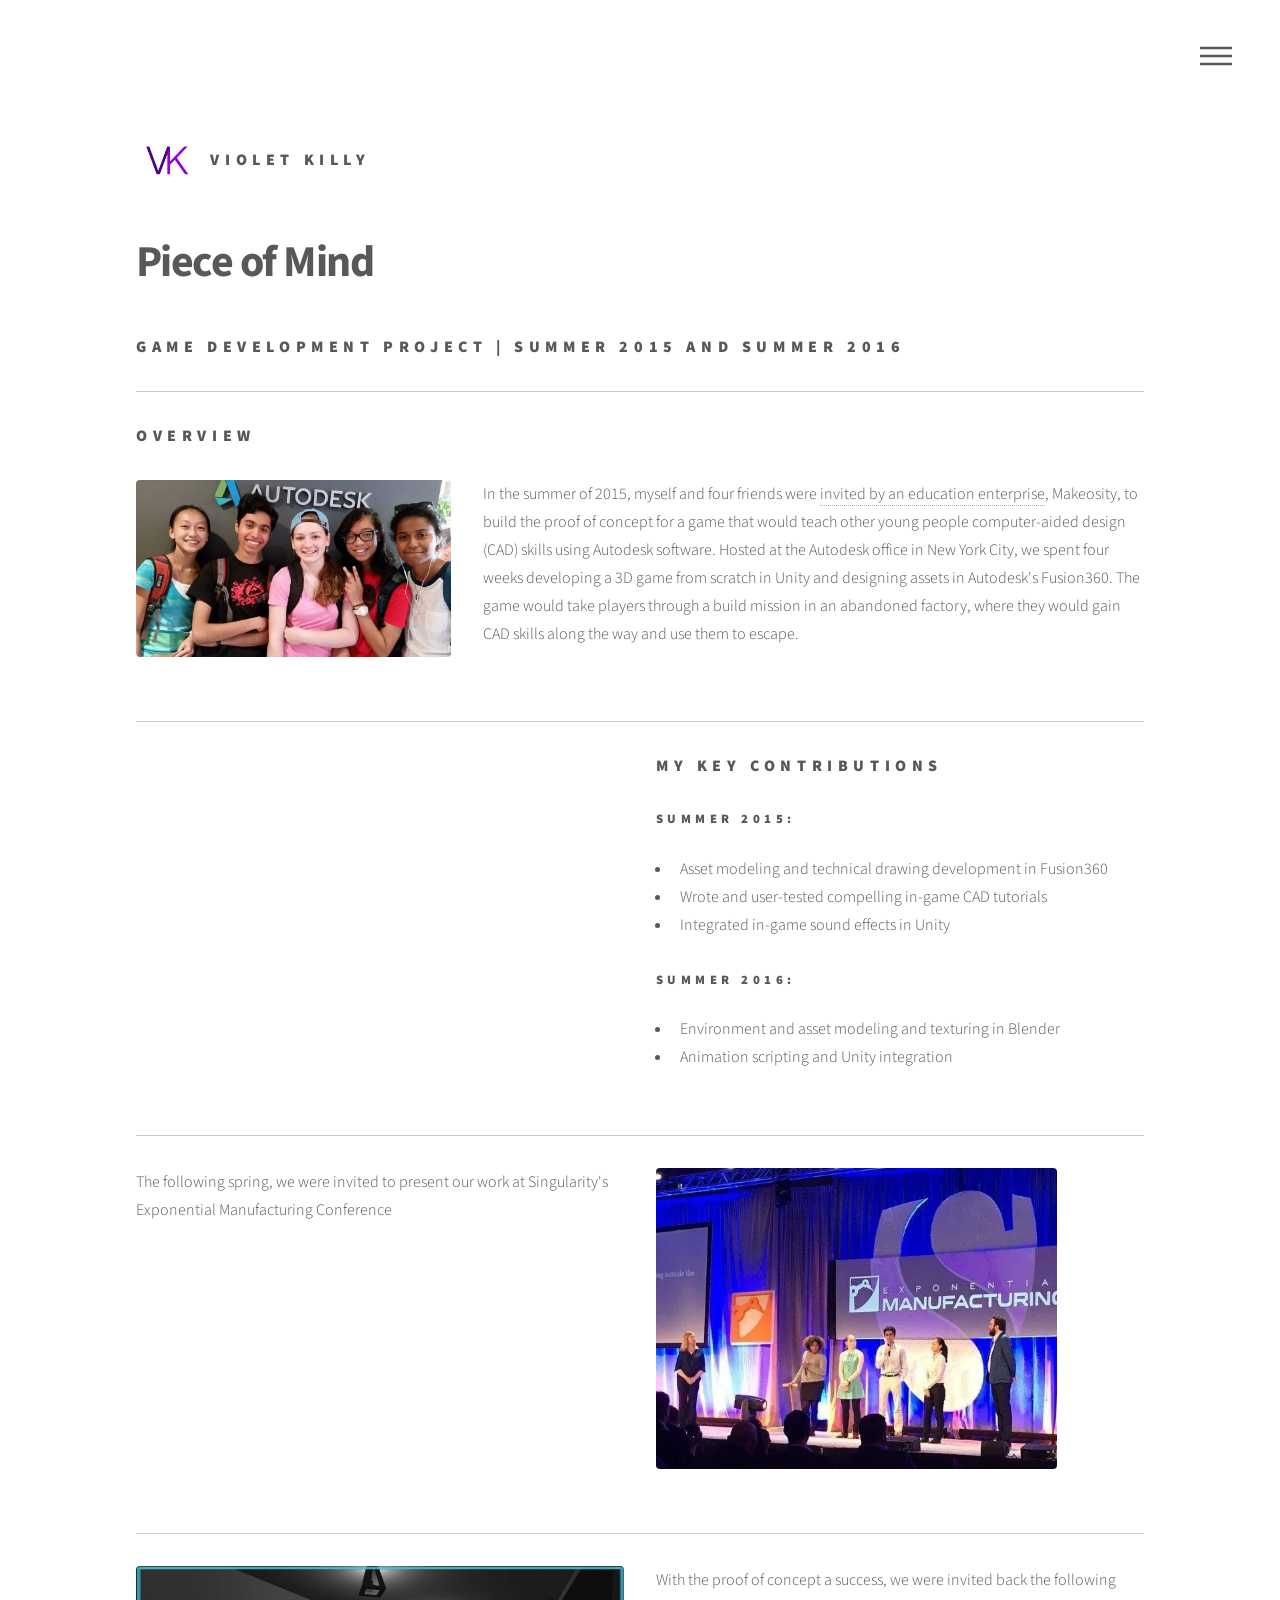
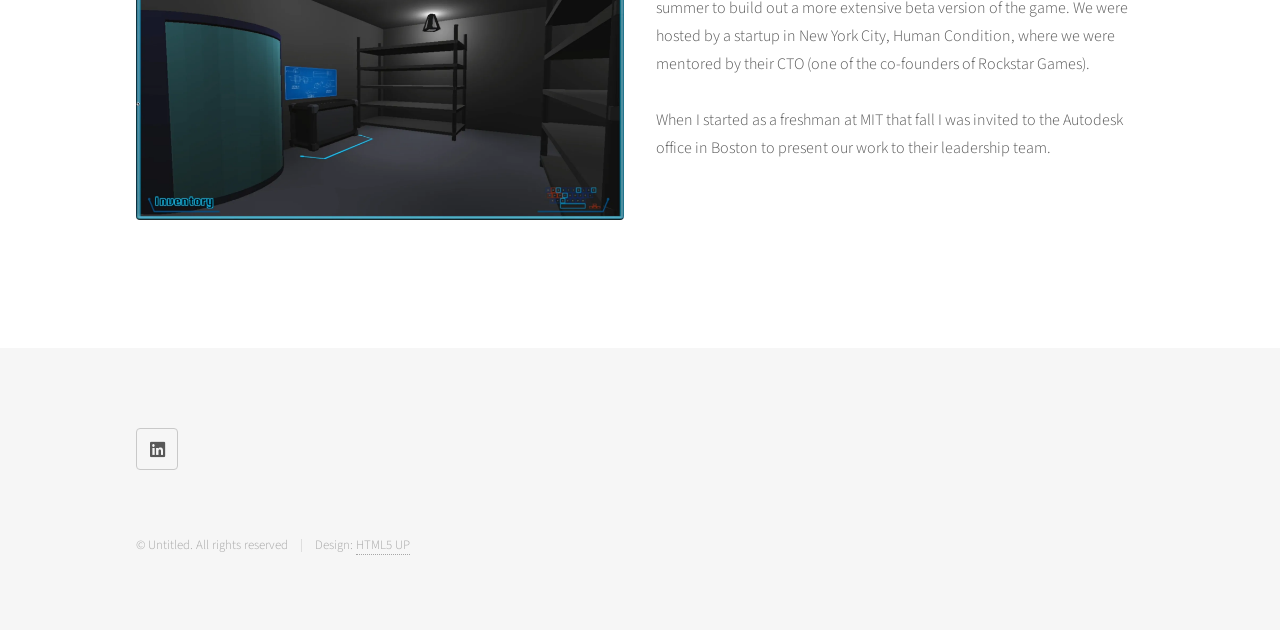
==== pom.html @ 0f224a21 "Added cube puzzles and game design" ====
<!DOCTYPE HTML>
<!--
	Phantom by HTML5 UP
	html5up.net | @ajlkn
	Free for personal and commercial use under the CCA 3.0 license (html5up.net/license)
-->
<html>
	<head>
		<title>Generic - Phantom by HTML5 UP</title>
		<meta charset="utf-8" />
		<meta name="viewport" content="width=device-width, initial-scale=1, user-scalable=no" />
		<link rel="stylesheet" href="assets/css/main.css" />
		<noscript><link rel="stylesheet" href="assets/css/noscript.css" /></noscript>
	</head>
	<body class="is-preload">
		<!-- Wrapper -->
			<div id="wrapper">

				<!-- Header -->
					<header id="header">
						<div class="inner">

							<!-- Logo -->
								<a href="index.html" class="logo">
									<span class="symbol"><img src="images/logo.webp" alt="" /></span><span class="title">Violet Killy</span>
								</a>
							<!-- Nav -->
								<nav>
									<ul>
										<li><a href="#menu">Menu</a></li>
									</ul>
								</nav>

						</div>
					</header>

				<!-- Menu -->
					<nav id="menu">
						<h2>Menu</h2>
						<ul>
							<li><a href="index.html">Home</a></li>
							<li><a href="projects.html">Portfolio</a></li>
						</ul>
					</nav>

				<!-- Main -->
					<div id="main">
						<div class="inner">
							<h1>Piece of Mind</h1>
							<h3> Game Development Project | Summer 2015 and Summer 2016</h3>
							<hr />						
							<section>
								<h3>Overview</h3>
								<div class="row">
									<div class="col-4">
										<span class="image fit">
											<img src="images/POM/team.webp" alt="">
										</span>
									</div>
									<div class="col-8">
										<p>In the summer of 2015, myself and four friends were <a href="https://www.makeosity.com/gaming-to-learn-cad/">invited by an education enterprise</a>, Makeosity, to build the proof of concept for a game that would teach other young people computer-aided design (CAD) skills using Autodesk software. Hosted at the Autodesk office in New York City, we spent four weeks developing a 3D game from scratch in Unity and designing assets in Autodesk's Fusion360. The game would take players through a build mission in an abandoned factory, where they would gain CAD skills along the way and use them to escape.</p>
									</div>
									
								</div>
								
								<hr />	
								<div class="row">
									<div class="col-6">
										<div style="padding:56.25% 0 0 0;position:relative;"><iframe src="https://player.vimeo.com/video/1214501437?badge=0&amp;autopause=0&amp;player_id=0&amp;app_id=58479;title=0&amp;byline=0&amp;portrait=0" frameborder="0" allow="autoplay; fullscreen; picture-in-picture; clipboard-write; encrypted-media; web-share" referrerpolicy="strict-origin-when-cross-origin" style="position:absolute;top:0;left:0;width:100%;height:100%;" title="2.008 Yoyo Design Video"></iframe></div><script src="https://player.vimeo.com/api/player.js"></script>
									</div>							
									<div class="col-6">
										<h3>My Key Contributions</h3>
											<h4>Summer 2015:</h4>
											<ul>
												<li>Asset modeling and technical drawing development in Fusion360</li>
												<li>Wrote and user-tested compelling in-game CAD tutorials</li>
												<li>Integrated in-game sound effects in Unity</li>
											</ul>
											<h4>Summer 2016:</h4>
											<ul>
												<li>Environment and asset modeling and texturing in Blender</li>
												<li>Animation scripting and Unity integration</li>
											</ul>
									</div>
								</div>
								<hr/>	
								<div class="row">
									<div class="col-6">
										<p>The following spring, we were invited to present our work at Singularity's Exponential Manufacturing Conference</p>
									</div>
									<div class="col-5">
										<span class="image fit">
											<img src="images/POM/ext.webp" alt="">
										</span>
									</div>
								</div>
								<hr/>	
								<div class="row">
									<div class="col-6">
										<span class="image fit">
											<img src="images/POM/game screenshot.webp" alt="">
										</span>
									</div><div class="col-6">
										<p>With the proof of concept a success, we were invited back the following summer to build out a more extensive beta version of the game. We were hosted by a startup in New York City, Human Condition, where we were mentored by their CTO (one of the co-founders of Rockstar Games). <br><br> When I started as a freshman at MIT that fall I was invited to the Autodesk office in Boston to present our work to their leadership team.</p>
									</div>
									
								</div>
								
								
							</section>
						</div>
					</div>

				<!-- Footer -->
					<footer id="footer">
						<div class="inner">
							<section>
								<ul class="icons">
									<li><a href="https://www.linkedin.com/in/violetkilly/" class="icon brands style2 fa-linkedin"><span class="label">LinkedIn</span></a></li>
								</ul>
							</section>
							<ul class="copyright">
								<li>&copy; Untitled. All rights reserved</li><li>Design: <a href="http://html5up.net">HTML5 UP</a></li>
							</ul>
						</div>
					</footer>

			</div>

		<!-- Scripts -->
			<script src="assets/js/jquery.min.js"></script>
			<script src="assets/js/browser.min.js"></script>
			<script src="assets/js/breakpoints.min.js"></script>
			<script src="assets/js/util.js"></script>
			<script src="assets/js/main.js"></script>

	</body>
</html>
---- assets/css/main.css ----
@import url(fontawesome-all.min.css);
@import url("https://fonts.googleapis.com/css?family=Source+Sans+Pro:300,700,900");

/*
	Phantom by HTML5 UP
	html5up.net | @ajlkn
	Free for personal and commercial use under the CCA 3.0 license (html5up.net/license)
*/

html, body, div, span, applet, object,
iframe, h1, h2, h3, h4, h5, h6, p, blockquote,
pre, a, abbr, acronym, address, big, cite,
code, del, dfn, em, img, ins, kbd, q, s, samp,
small, strike, strong, sub, sup, tt, var, b,
u, i, center, dl, dt, dd, ol, ul, li, fieldset,
form, label, legend, table, caption, tbody,
tfoot, thead, tr, th, td, article, aside,
canvas, details, embed, figure, figcaption,
footer, header, hgroup, menu, nav, output, ruby,
section, summary, time, mark, audio, video {
	margin: 0;
	padding: 0;
	border: 0;
	font-size: 100%;
	font: inherit;
	vertical-align: baseline;}

article, aside, details, figcaption, figure,
footer, header, hgroup, menu, nav, section {
	display: block;}

body {
	line-height: 1;
}

ol, ul {
	list-style: none;
}

blockquote, q {
	quotes: none;
}

	blockquote:before, blockquote:after, q:before, q:after {
		content: '';
		content: none;
	}

table {
	border-collapse: collapse;
	border-spacing: 0;
}

body {
	-webkit-text-size-adjust: none;
}

mark {
	background-color: transparent;
	color: inherit;
}

input::-moz-focus-inner {
	border: 0;
	padding: 0;
}

input, select, textarea {
	-moz-appearance: none;
	-webkit-appearance: none;
	-ms-appearance: none;
	appearance: none;
}

/* Basic */

	@-ms-viewport {
		width: device-width;
	}

	body {
		-ms-overflow-style: scrollbar;
	}

	@media screen and (max-width: 480px) {

		html, body {
			min-width: 320px;
		}

	}

	html {
		box-sizing: border-box;
	}

	*, *:before, *:after {
		box-sizing: inherit;
	}

	body {
		background: #ffffff;
	}

		body.is-preload *, body.is-preload *:before, body.is-preload *:after {
			-moz-animation: none !important;
			-webkit-animation: none !important;
			-ms-animation: none !important;
			animation: none !important;
			-moz-transition: none !important;
			-webkit-transition: none !important;
			-ms-transition: none !important;
			transition: none !important;
		}

/* Type */

	body, input, select, textarea {
		color: #585858;
		font-family: "Source Sans Pro", Helvetica, sans-serif;
		font-size: 16pt;
		font-weight: 300;
		line-height: 1.75;
	}

		@media screen and (max-width: 1680px) {

			body, input, select, textarea {
				font-size: 14pt;
			}

		}

		@media screen and (max-width: 1280px) {

			body, input, select, textarea {
				font-size: 12pt;
			}

		}

	a {
		-moz-transition: border-bottom-color 0.2s ease, color 0.2s ease;
		-webkit-transition: border-bottom-color 0.2s ease, color 0.2s ease;
		-ms-transition: border-bottom-color 0.2s ease, color 0.2s ease;
		transition: border-bottom-color 0.2s ease, color 0.2s ease;
		text-decoration: none;
		color: #585858;
		border-bottom: dotted 1px rgba(88, 88, 88, 0.5);
	}

		a:hover {
			border-bottom-color: transparent;
			color: #f2849e !important;
		}

	strong, b {
		font-weight: 900;
	}

	em, i {
		font-style: italic;
	}

	p {
		margin: 0 0 2em 0;
	}

	h1 {
		font-size: 2.75em;
		font-weight: 700;
		line-height: 1.3;
		margin: 0 0 1em 0;
		letter-spacing: -0.035em;
	}

		h1 a {
			color: inherit;
		}

		@media screen and (max-width: 736px) {

			h1 {
				font-size: 2em;
				margin: 0 0 1em 0;
			}

		}

		@media screen and (max-width: 360px) {

			h1 {
				font-size: 1.75em;
			}

		}

	h2, h3, h4, h5, h6 {
		font-weight: 900;
		line-height: 1.5;
		margin: 0 0 2em 0;
		text-transform: uppercase;
		letter-spacing: 0.35em;
	}

		h2 a, h3 a, h4 a, h5 a, h6 a {
			color: inherit;
		}

	h2 {
		font-size: 1.1em;
	}

	h3 {
		font-size: 1em;
	}

	h4 {
		font-size: 0.8em;
	}

	h5 {
		font-size: 0.8em;
	}

	h6 {
		font-size: 0.8em;
	}

	@media screen and (max-width: 980px) {

		h1 br, h2 br, h3 br, h4 br, h5 br, h6 br {
			display: none;
		}

	}

	@media screen and (max-width: 736px) {

		h2 {
			font-size: 1em;
		}

		h3 {
			font-size: 0.8em;
		}

	}

	sub {
		font-size: 0.8em;
		position: relative;
		top: 0.5em;
	}

	sup {
		font-size: 0.8em;
		position: relative;
		top: -0.5em;
	}

	blockquote {
		border-left: solid 4px #c9c9c9;
		font-style: italic;
		margin: 0 0 2em 0;
		padding: 0.5em 0 0.5em 2em;
	}

	code {
		background: rgba(144, 144, 144, 0.075);
		border-radius: 4px;
		border: solid 1px #c9c9c9;
		font-family: "Courier New", monospace;
		font-size: 0.9em;
		margin: 0 0.25em;
		padding: 0.25em 0.65em;
	}

	pre {
		-webkit-overflow-scrolling: touch;
		font-family: "Courier New", monospace;
		font-size: 0.9em;
		margin: 0 0 2em 0;
	}

		pre code {
			display: block;
			line-height: 1.75;
			padding: 1em 1.5em;
			overflow-x: auto;
		}

	hr {
		border: 0;
		border-bottom: solid 1px #c9c9c9;
		margin: 2em 0;
	}

		hr.major {
			margin: 3em 0;
		}

	.align-left {
		text-align: left;
	}

	.align-center {
		text-align: center;
	}

	.align-right {
		text-align: right;
	}

/* Row */

	.row {
		display: flex;
		flex-wrap: wrap;
		box-sizing: border-box;
		align-items: stretch;
	}

		.row > * {
			box-sizing: border-box;
		}

		.row.gtr-uniform > * > :last-child {
			margin-bottom: 0;
		}

		.row.aln-left {
			justify-content: flex-start;
		}

		.row.aln-center {
			justify-content: center;
		}

		.row.aln-right {
			justify-content: flex-end;
		}

		.row.aln-top {
			align-items: flex-start;
		}

		.row.aln-middle {
			align-items: center;
		}

		.row.aln-bottom {
			align-items: flex-end;
		}

		.row > .imp {
			order: -1;
		}

		.row > .col-1 {
			width: 8.33333%;
		}

		.row > .off-1 {
			margin-left: 8.33333%;
		}

		.row > .col-2 {
			width: 16.66667%;
		}

		.row > .off-2 {
			margin-left: 16.66667%;
		}

		.row > .col-3 {
			width: 25%;
		}

		.row > .off-3 {
			margin-left: 25%;
		}

		.row > .col-4 {
			width: 33.33333%;
		}

		.row > .off-4 {
			margin-left: 33.33333%;
		}

		.row > .col-5 {
			width: 41.66667%;
		}

		.row > .off-5 {
			margin-left: 41.66667%;
		}

		.row > .col-6 {
			width: 50%;
		}

		.row > .off-6 {
			margin-left: 50%;
		}

		.row > .col-7 {
			width: 58.33333%;
		}

		.row > .off-7 {
			margin-left: 58.33333%;
		}

		.row > .col-8 {
			width: 66.66667%;
		}

		.row > .off-8 {
			margin-left: 66.66667%;
		}

		.row > .col-9 {
			width: 75%;
		}

		.row > .off-9 {
			margin-left: 75%;
		}

		.row > .col-10 {
			width: 83.33333%;
		}

		.row > .off-10 {
			margin-left: 83.33333%;
		}

		.row > .col-11 {
			width: 91.66667%;
		}

		.row > .off-11 {
			margin-left: 91.66667%;
		}

		.row > .col-12 {
			width: 100%;
		}

		.row > .off-12 {
			margin-left: 100%;
		}

		.row.gtr-0 {
			margin-top: 0;
			margin-left: 0em;
		}

			.row.gtr-0 > * {
				padding: 0 0 0 0em;
			}

			.row.gtr-0.gtr-uniform {
				margin-top: 0em;
			}

				.row.gtr-0.gtr-uniform > * {
					padding-top: 0em;
				}

		.row.gtr-25 {
			margin-top: 0;
			margin-left: -0.5em;
		}

			.row.gtr-25 > * {
				padding: 0 0 0 0.5em;
			}

			.row.gtr-25.gtr-uniform {
				margin-top: -0.5em;
			}

				.row.gtr-25.gtr-uniform > * {
					padding-top: 0.5em;
				}

		.row.gtr-50 {
			margin-top: 0;
			margin-left: -1em;
		}

			.row.gtr-50 > * {
				padding: 0 0 0 1em;
			}

			.row.gtr-50.gtr-uniform {
				margin-top: -1em;
			}

				.row.gtr-50.gtr-uniform > * {
					padding-top: 1em;
				}

		.row {
			margin-top: 0;
			margin-left: -2em;
		}

			.row > * {
				padding: 0 0 0 2em;
			}

			.row.gtr-uniform {
				margin-top: -2em;
			}

				.row.gtr-uniform > * {
					padding-top: 2em;
				}

		.row.gtr-150 {
			margin-top: 0;
			margin-left: -3em;
		}

			.row.gtr-150 > * {
				padding: 0 0 0 3em;
			}

			.row.gtr-150.gtr-uniform {
				margin-top: -3em;
			}

				.row.gtr-150.gtr-uniform > * {
					padding-top: 3em;
				}

		.row.gtr-200 {
			margin-top: 0;
			margin-left: -4em;
		}

			.row.gtr-200 > * {
				padding: 0 0 0 4em;
			}

			.row.gtr-200.gtr-uniform {
				margin-top: -4em;
			}

				.row.gtr-200.gtr-uniform > * {
					padding-top: 4em;
				}

		@media screen and (max-width: 1680px) {

			.row {
				display: flex;
				flex-wrap: wrap;
				box-sizing: border-box;
				align-items: stretch;
			}

				.row > * {
					box-sizing: border-box;
				}

				.row.gtr-uniform > * > :last-child {
					margin-bottom: 0;
				}

				.row.aln-left {
					justify-content: flex-start;
				}

				.row.aln-center {
					justify-content: center;
				}

				.row.aln-right {
					justify-content: flex-end;
				}

				.row.aln-top {
					align-items: flex-start;
				}

				.row.aln-middle {
					align-items: center;
				}

				.row.aln-bottom {
					align-items: flex-end;
				}

				.row > .imp-xlarge {
					order: -1;
				}

				.row > .col-1-xlarge {
					width: 8.33333%;
				}

				.row > .off-1-xlarge {
					margin-left: 8.33333%;
				}

				.row > .col-2-xlarge {
					width: 16.66667%;
				}

				.row > .off-2-xlarge {
					margin-left: 16.66667%;
				}

				.row > .col-3-xlarge {
					width: 25%;
				}

				.row > .off-3-xlarge {
					margin-left: 25%;
				}

				.row > .col-4-xlarge {
					width: 33.33333%;
				}

				.row > .off-4-xlarge {
					margin-left: 33.33333%;
				}

				.row > .col-5-xlarge {
					width: 41.66667%;
				}

				.row > .off-5-xlarge {
					margin-left: 41.66667%;
				}

				.row > .col-6-xlarge {
					width: 50%;
				}

				.row > .off-6-xlarge {
					margin-left: 50%;
				}

				.row > .col-7-xlarge {
					width: 58.33333%;
				}

				.row > .off-7-xlarge {
					margin-left: 58.33333%;
				}

				.row > .col-8-xlarge {
					width: 66.66667%;
				}

				.row > .off-8-xlarge {
					margin-left: 66.66667%;
				}

				.row > .col-9-xlarge {
					width: 75%;
				}

				.row > .off-9-xlarge {
					margin-left: 75%;
				}

				.row > .col-10-xlarge {
					width: 83.33333%;
				}

				.row > .off-10-xlarge {
					margin-left: 83.33333%;
				}

				.row > .col-11-xlarge {
					width: 91.66667%;
				}

				.row > .off-11-xlarge {
					margin-left: 91.66667%;
				}

				.row > .col-12-xlarge {
					width: 100%;
				}

				.row > .off-12-xlarge {
					margin-left: 100%;
				}

				.row.gtr-0 {
					margin-top: 0;
					margin-left: 0em;
				}

					.row.gtr-0 > * {
						padding: 0 0 0 0em;
					}

					.row.gtr-0.gtr-uniform {
						margin-top: 0em;
					}

						.row.gtr-0.gtr-uniform > * {
							padding-top: 0em;
						}

				.row.gtr-25 {
					margin-top: 0;
					margin-left: -0.5em;
				}

					.row.gtr-25 > * {
						padding: 0 0 0 0.5em;
					}

					.row.gtr-25.gtr-uniform {
						margin-top: -0.5em;
					}

						.row.gtr-25.gtr-uniform > * {
							padding-top: 0.5em;
						}

				.row.gtr-50 {
					margin-top: 0;
					margin-left: -1em;
				}

					.row.gtr-50 > * {
						padding: 0 0 0 1em;
					}

					.row.gtr-50.gtr-uniform {
						margin-top: -1em;
					}

						.row.gtr-50.gtr-uniform > * {
							padding-top: 1em;
						}

				.row {
					margin-top: 0;
					margin-left: -2em;
				}

					.row > * {
						padding: 0 0 0 2em;
					}

					.row.gtr-uniform {
						margin-top: -2em;
					}

						.row.gtr-uniform > * {
							padding-top: 2em;
						}

				.row.gtr-150 {
					margin-top: 0;
					margin-left: -3em;
				}

					.row.gtr-150 > * {
						padding: 0 0 0 3em;
					}

					.row.gtr-150.gtr-uniform {
						margin-top: -3em;
					}

						.row.gtr-150.gtr-uniform > * {
							padding-top: 3em;
						}

				.row.gtr-200 {
					margin-top: 0;
					margin-left: -4em;
				}

					.row.gtr-200 > * {
						padding: 0 0 0 4em;
					}

					.row.gtr-200.gtr-uniform {
						margin-top: -4em;
					}

						.row.gtr-200.gtr-uniform > * {
							padding-top: 4em;
						}

		}

		@media screen and (max-width: 1280px) {

			.row {
				display: flex;
				flex-wrap: wrap;
				box-sizing: border-box;
				align-items: stretch;
			}

				.row > * {
					box-sizing: border-box;
				}

				.row.gtr-uniform > * > :last-child {
					margin-bottom: 0;
				}

				.row.aln-left {
					justify-content: flex-start;
				}

				.row.aln-center {
					justify-content: center;
				}

				.row.aln-right {
					justify-content: flex-end;
				}

				.row.aln-top {
					align-items: flex-start;
				}

				.row.aln-middle {
					align-items: center;
				}

				.row.aln-bottom {
					align-items: flex-end;
				}

				.row > .imp-large {
					order: -1;
				}

				.row > .col-1-large {
					width: 8.33333%;
				}

				.row > .off-1-large {
					margin-left: 8.33333%;
				}

				.row > .col-2-large {
					width: 16.66667%;
				}

				.row > .off-2-large {
					margin-left: 16.66667%;
				}

				.row > .col-3-large {
					width: 25%;
				}

				.row > .off-3-large {
					margin-left: 25%;
				}

				.row > .col-4-large {
					width: 33.33333%;
				}

				.row > .off-4-large {
					margin-left: 33.33333%;
				}

				.row > .col-5-large {
					width: 41.66667%;
				}

				.row > .off-5-large {
					margin-left: 41.66667%;
				}

				.row > .col-6-large {
					width: 50%;
				}

				.row > .off-6-large {
					margin-left: 50%;
				}

				.row > .col-7-large {
					width: 58.33333%;
				}

				.row > .off-7-large {
					margin-left: 58.33333%;
				}

				.row > .col-8-large {
					width: 66.66667%;
				}

				.row > .off-8-large {
					margin-left: 66.66667%;
				}

				.row > .col-9-large {
					width: 75%;
				}

				.row > .off-9-large {
					margin-left: 75%;
				}

				.row > .col-10-large {
					width: 83.33333%;
				}

				.row > .off-10-large {
					margin-left: 83.33333%;
				}

				.row > .col-11-large {
					width: 91.66667%;
				}

				.row > .off-11-large {
					margin-left: 91.66667%;
				}

				.row > .col-12-large {
					width: 100%;
				}

				.row > .off-12-large {
					margin-left: 100%;
				}

				.row.gtr-0 {
					margin-top: 0;
					margin-left: 0em;
				}

					.row.gtr-0 > * {
						padding: 0 0 0 0em;
					}

					.row.gtr-0.gtr-uniform {
						margin-top: 0em;
					}

						.row.gtr-0.gtr-uniform > * {
							padding-top: 0em;
						}

				.row.gtr-25 {
					margin-top: 0;
					margin-left: -0.5em;
				}

					.row.gtr-25 > * {
						padding: 0 0 0 0.5em;
					}

					.row.gtr-25.gtr-uniform {
						margin-top: -0.5em;
					}

						.row.gtr-25.gtr-uniform > * {
							padding-top: 0.5em;
						}

				.row.gtr-50 {
					margin-top: 0;
					margin-left: -1em;
				}

					.row.gtr-50 > * {
						padding: 0 0 0 1em;
					}

					.row.gtr-50.gtr-uniform {
						margin-top: -1em;
					}

						.row.gtr-50.gtr-uniform > * {
							padding-top: 1em;
						}

				.row {
					margin-top: 0;
					margin-left: -2em;
				}

					.row > * {
						padding: 0 0 0 2em;
					}

					.row.gtr-uniform {
						margin-top: -2em;
					}

						.row.gtr-uniform > * {
							padding-top: 2em;
						}

				.row.gtr-150 {
					margin-top: 0;
					margin-left: -3em;
				}

					.row.gtr-150 > * {
						padding: 0 0 0 3em;
					}

					.row.gtr-150.gtr-uniform {
						margin-top: -3em;
					}

						.row.gtr-150.gtr-uniform > * {
							padding-top: 3em;
						}

				.row.gtr-200 {
					margin-top: 0;
					margin-left: -4em;
				}

					.row.gtr-200 > * {
						padding: 0 0 0 4em;
					}

					.row.gtr-200.gtr-uniform {
						margin-top: -4em;
					}

						.row.gtr-200.gtr-uniform > * {
							padding-top: 4em;
						}

		}

		@media screen and (max-width: 980px) {

			.row {
				display: flex;
				flex-wrap: wrap;
				box-sizing: border-box;
				align-items: stretch;
			}

				.row > * {
					box-sizing: border-box;
				}

				.row.gtr-uniform > * > :last-child {
					margin-bottom: 0;
				}

				.row.aln-left {
					justify-content: flex-start;
				}

				.row.aln-center {
					justify-content: center;
				}

				.row.aln-right {
					justify-content: flex-end;
				}

				.row.aln-top {
					align-items: flex-start;
				}

				.row.aln-middle {
					align-items: center;
				}

				.row.aln-bottom {
					align-items: flex-end;
				}

				.row > .imp-medium {
					order: -1;
				}

				.row > .col-1-medium {
					width: 8.33333%;
				}

				.row > .off-1-medium {
					margin-left: 8.33333%;
				}

				.row > .col-2-medium {
					width: 16.66667%;
				}

				.row > .off-2-medium {
					margin-left: 16.66667%;
				}

				.row > .col-3-medium {
					width: 25%;
				}

				.row > .off-3-medium {
					margin-left: 25%;
				}

				.row > .col-4-medium {
					width: 33.33333%;
				}

				.row > .off-4-medium {
					margin-left: 33.33333%;
				}

				.row > .col-5-medium {
					width: 41.66667%;
				}

				.row > .off-5-medium {
					margin-left: 41.66667%;
				}

				.row > .col-6-medium {
					width: 50%;
				}

				.row > .off-6-medium {
					margin-left: 50%;
				}

				.row > .col-7-medium {
					width: 58.33333%;
				}

				.row > .off-7-medium {
					margin-left: 58.33333%;
				}

				.row > .col-8-medium {
					width: 66.66667%;
				}

				.row > .off-8-medium {
					margin-left: 66.66667%;
				}

				.row > .col-9-medium {
					width: 75%;
				}

				.row > .off-9-medium {
					margin-left: 75%;
				}

				.row > .col-10-medium {
					width: 83.33333%;
				}

				.row > .off-10-medium {
					margin-left: 83.33333%;
				}

				.row > .col-11-medium {
					width: 91.66667%;
				}

				.row > .off-11-medium {
					margin-left: 91.66667%;
				}

				.row > .col-12-medium {
					width: 100%;
				}

				.row > .off-12-medium {
					margin-left: 100%;
				}

				.row.gtr-0 {
					margin-top: 0;
					margin-left: 0em;
				}

					.row.gtr-0 > * {
						padding: 0 0 0 0em;
					}

					.row.gtr-0.gtr-uniform {
						margin-top: 0em;
					}

						.row.gtr-0.gtr-uniform > * {
							padding-top: 0em;
						}

				.row.gtr-25 {
					margin-top: 0;
					margin-left: -0.375em;
				}

					.row.gtr-25 > * {
						padding: 0 0 0 0.375em;
					}

					.row.gtr-25.gtr-uniform {
						margin-top: -0.375em;
					}

						.row.gtr-25.gtr-uniform > * {
							padding-top: 0.375em;
						}

				.row.gtr-50 {
					margin-top: 0;
					margin-left: -0.75em;
				}

					.row.gtr-50 > * {
						padding: 0 0 0 0.75em;
					}

					.row.gtr-50.gtr-uniform {
						margin-top: -0.75em;
					}

						.row.gtr-50.gtr-uniform > * {
							padding-top: 0.75em;
						}

				.row {
					margin-top: 0;
					margin-left: -1.5em;
				}

					.row > * {
						padding: 0 0 0 1.5em;
					}

					.row.gtr-uniform {
						margin-top: -1.5em;
					}

						.row.gtr-uniform > * {
							padding-top: 1.5em;
						}

				.row.gtr-150 {
					margin-top: 0;
					margin-left: -2.25em;
				}

					.row.gtr-150 > * {
						padding: 0 0 0 2.25em;
					}

					.row.gtr-150.gtr-uniform {
						margin-top: -2.25em;
					}

						.row.gtr-150.gtr-uniform > * {
							padding-top: 2.25em;
						}

				.row.gtr-200 {
					margin-top: 0;
					margin-left: -3em;
				}

					.row.gtr-200 > * {
						padding: 0 0 0 3em;
					}

					.row.gtr-200.gtr-uniform {
						margin-top: -3em;
					}

						.row.gtr-200.gtr-uniform > * {
							padding-top: 3em;
						}

		}

		@media screen and (max-width: 736px) {

			.row {
				display: flex;
				flex-wrap: wrap;
				box-sizing: border-box;
				align-items: stretch;
			}

				.row > * {
					box-sizing: border-box;
				}

				.row.gtr-uniform > * > :last-child {
					margin-bottom: 0;
				}

				.row.aln-left {
					justify-content: flex-start;
				}

				.row.aln-center {
					justify-content: center;
				}

				.row.aln-right {
					justify-content: flex-end;
				}

				.row.aln-top {
					align-items: flex-start;
				}

				.row.aln-middle {
					align-items: center;
				}

				.row.aln-bottom {
					align-items: flex-end;
				}

				.row > .imp-small {
					order: -1;
				}

				.row > .col-1-small {
					width: 8.33333%;
				}

				.row > .off-1-small {
					margin-left: 8.33333%;
				}

				.row > .col-2-small {
					width: 16.66667%;
				}

				.row > .off-2-small {
					margin-left: 16.66667%;
				}

				.row > .col-3-small {
					width: 25%;
				}

				.row > .off-3-small {
					margin-left: 25%;
				}

				.row > .col-4-small {
					width: 33.33333%;
				}

				.row > .off-4-small {
					margin-left: 33.33333%;
				}

				.row > .col-5-small {
					width: 41.66667%;
				}

				.row > .off-5-small {
					margin-left: 41.66667%;
				}

				.row > .col-6-small {
					width: 50%;
				}

				.row > .off-6-small {
					margin-left: 50%;
				}

				.row > .col-7-small {
					width: 58.33333%;
				}

				.row > .off-7-small {
					margin-left: 58.33333%;
				}

				.row > .col-8-small {
					width: 66.66667%;
				}

				.row > .off-8-small {
					margin-left: 66.66667%;
				}

				.row > .col-9-small {
					width: 75%;
				}

				.row > .off-9-small {
					margin-left: 75%;
				}

				.row > .col-10-small {
					width: 83.33333%;
				}

				.row > .off-10-small {
					margin-left: 83.33333%;
				}

				.row > .col-11-small {
					width: 91.66667%;
				}

				.row > .off-11-small {
					margin-left: 91.66667%;
				}

				.row > .col-12-small {
					width: 100%;
				}

				.row > .off-12-small {
					margin-left: 100%;
				}

				.row.gtr-0 {
					margin-top: 0;
					margin-left: 0em;
				}

					.row.gtr-0 > * {
						padding: 0 0 0 0em;
					}

					.row.gtr-0.gtr-uniform {
						margin-top: 0em;
					}

						.row.gtr-0.gtr-uniform > * {
							padding-top: 0em;
						}

				.row.gtr-25 {
					margin-top: 0;
					margin-left: -0.25em;
				}

					.row.gtr-25 > * {
						padding: 0 0 0 0.25em;
					}

					.row.gtr-25.gtr-uniform {
						margin-top: -0.25em;
					}

						.row.gtr-25.gtr-uniform > * {
							padding-top: 0.25em;
						}

				.row.gtr-50 {
					margin-top: 0;
					margin-left: -0.5em;
				}

					.row.gtr-50 > * {
						padding: 0 0 0 0.5em;
					}

					.row.gtr-50.gtr-uniform {
						margin-top: -0.5em;
					}

						.row.gtr-50.gtr-uniform > * {
							padding-top: 0.5em;
						}

				.row {
					margin-top: 0;
					margin-left: -1em;
				}

					.row > * {
						padding: 0 0 0 1em;
					}

					.row.gtr-uniform {
						margin-top: -1em;
					}

						.row.gtr-uniform > * {
							padding-top: 1em;
						}

				.row.gtr-150 {
					margin-top: 0;
					margin-left: -1.5em;
				}

					.row.gtr-150 > * {
						padding: 0 0 0 1.5em;
					}

					.row.gtr-150.gtr-uniform {
						margin-top: -1.5em;
					}

						.row.gtr-150.gtr-uniform > * {
							padding-top: 1.5em;
						}

				.row.gtr-200 {
					margin-top: 0;
					margin-left: -2em;
				}

					.row.gtr-200 > * {
						padding: 0 0 0 2em;
					}

					.row.gtr-200.gtr-uniform {
						margin-top: -2em;
					}

						.row.gtr-200.gtr-uniform > * {
							padding-top: 2em;
						}

		}

		@media screen and (max-width: 480px) {

			.row {
				display: flex;
				flex-wrap: wrap;
				box-sizing: border-box;
				align-items: stretch;
			}

				.row > * {
					box-sizing: border-box;
				}

				.row.gtr-uniform > * > :last-child {
					margin-bottom: 0;
				}

				.row.aln-left {
					justify-content: flex-start;
				}

				.row.aln-center {
					justify-content: center;
				}

				.row.aln-right {
					justify-content: flex-end;
				}

				.row.aln-top {
					align-items: flex-start;
				}

				.row.aln-middle {
					align-items: center;
				}

				.row.aln-bottom {
					align-items: flex-end;
				}

				.row > .imp-xsmall {
					order: -1;
				}

				.row > .col-1-xsmall {
					width: 8.33333%;
				}

				.row > .off-1-xsmall {
					margin-left: 8.33333%;
				}

				.row > .col-2-xsmall {
					width: 16.66667%;
				}

				.row > .off-2-xsmall {
					margin-left: 16.66667%;
				}

				.row > .col-3-xsmall {
					width: 25%;
				}

				.row > .off-3-xsmall {
					margin-left: 25%;
				}

				.row > .col-4-xsmall {
					width: 33.33333%;
				}

				.row > .off-4-xsmall {
					margin-left: 33.33333%;
				}

				.row > .col-5-xsmall {
					width: 41.66667%;
				}

				.row > .off-5-xsmall {
					margin-left: 41.66667%;
				}

				.row > .col-6-xsmall {
					width: 50%;
				}

				.row > .off-6-xsmall {
					margin-left: 50%;
				}

				.row > .col-7-xsmall {
					width: 58.33333%;
				}

				.row > .off-7-xsmall {
					margin-left: 58.33333%;
				}

				.row > .col-8-xsmall {
					width: 66.66667%;
				}

				.row > .off-8-xsmall {
					margin-left: 66.66667%;
				}

				.row > .col-9-xsmall {
					width: 75%;
				}

				.row > .off-9-xsmall {
					margin-left: 75%;
				}

				.row > .col-10-xsmall {
					width: 83.33333%;
				}

				.row > .off-10-xsmall {
					margin-left: 83.33333%;
				}

				.row > .col-11-xsmall {
					width: 91.66667%;
				}

				.row > .off-11-xsmall {
					margin-left: 91.66667%;
				}

				.row > .col-12-xsmall {
					width: 100%;
				}

				.row > .off-12-xsmall {
					margin-left: 100%;
				}

				.row.gtr-0 {
					margin-top: 0;
					margin-left: 0em;
				}

					.row.gtr-0 > * {
						padding: 0 0 0 0em;
					}

					.row.gtr-0.gtr-uniform {
						margin-top: 0em;
					}

						.row.gtr-0.gtr-uniform > * {
							padding-top: 0em;
						}

				.row.gtr-25 {
					margin-top: 0;
					margin-left: -0.25em;
				}

					.row.gtr-25 > * {
						padding: 0 0 0 0.25em;
					}

					.row.gtr-25.gtr-uniform {
						margin-top: -0.25em;
					}

						.row.gtr-25.gtr-uniform > * {
							padding-top: 0.25em;
						}

				.row.gtr-50 {
					margin-top: 0;
					margin-left: -0.5em;
				}

					.row.gtr-50 > * {
						padding: 0 0 0 0.5em;
					}

					.row.gtr-50.gtr-uniform {
						margin-top: -0.5em;
					}

						.row.gtr-50.gtr-uniform > * {
							padding-top: 0.5em;
						}

				.row {
					margin-top: 0;
					margin-left: -1em;
				}

					.row > * {
						padding: 0 0 0 1em;
					}

					.row.gtr-uniform {
						margin-top: -1em;
					}

						.row.gtr-uniform > * {
							padding-top: 1em;
						}

				.row.gtr-150 {
					margin-top: 0;
					margin-left: -1.5em;
				}

					.row.gtr-150 > * {
						padding: 0 0 0 1.5em;
					}

					.row.gtr-150.gtr-uniform {
						margin-top: -1.5em;
					}

						.row.gtr-150.gtr-uniform > * {
							padding-top: 1.5em;
						}

				.row.gtr-200 {
					margin-top: 0;
					margin-left: -2em;
				}

					.row.gtr-200 > * {
						padding: 0 0 0 2em;
					}

					.row.gtr-200.gtr-uniform {
						margin-top: -2em;
					}

						.row.gtr-200.gtr-uniform > * {
							padding-top: 2em;
						}

		}

/* Section/Article */

	section.special, article.special {
		text-align: center;
	}

	header p {
		margin-top: -1em;
	}

	@media screen and (max-width: 736px) {

		header p {
			margin-top: 0;
		}

	}

/* Icon */

	.icon {
		text-decoration: none;
		border-bottom: none;
		position: relative;
	}

		.icon:before {
			-moz-osx-font-smoothing: grayscale;
			-webkit-font-smoothing: antialiased;
			display: inline-block;
			font-style: normal;
			font-variant: normal;
			text-rendering: auto;
			line-height: 1;
			text-transform: none !important;
			font-family: 'Font Awesome 5 Free';
			font-weight: 400;
		}

		.icon > .label {
			display: none;
		}

		.icon:before {
			line-height: inherit;
		}

		.icon.solid:before {
			font-weight: 900;
		}

		.icon.brands:before {
			font-family: 'Font Awesome 5 Brands';
		}

		.icon.style2 {
			-moz-transition: background-color 0.2s ease-in-out, color 0.2s ease-in-out, border-color 0.2s ease-in-out;
			-webkit-transition: background-color 0.2s ease-in-out, color 0.2s ease-in-out, border-color 0.2s ease-in-out;
			-ms-transition: background-color 0.2s ease-in-out, color 0.2s ease-in-out, border-color 0.2s ease-in-out;
			transition: background-color 0.2s ease-in-out, color 0.2s ease-in-out, border-color 0.2s ease-in-out;
			background-color: transparent;
			border: solid 1px #c9c9c9;
			border-radius: 4px;
			width: 2.65em;
			height: 2.65em;
			display: inline-block;
			text-align: center;
			line-height: 2.65em;
			color: inherit;
		}

			.icon.style2:before {
				font-size: 1.1em;
			}

			.icon.style2:hover {
				color: #f2849e;
				border-color: #f2849e;
			}

			.icon.style2:active {
				background-color: rgba(242, 132, 158, 0.1);
			}

/* List */

	ol {
		list-style: decimal;
		margin: 0 0 2em 0;
		padding-left: 1.25em;
	}

		ol li {
			padding-left: 0.25em;
		}

	ul {
		list-style: disc;
		margin: 0 0 2em 0;
		padding-left: 1em;
	}

		ul li {
			padding-left: 0.5em;
		}

		ul.alt {
			list-style: none;
			padding-left: 0;
		}

			ul.alt li {
				border-top: solid 1px #c9c9c9;
				padding: 0.5em 0;
			}

				ul.alt li:first-child {
					border-top: 0;
					padding-top: 0;
				}

	dl {
		margin: 0 0 2em 0;
	}

		dl dt {
			display: block;
			font-weight: 900;
			margin: 0 0 1em 0;
		}

		dl dd {
			margin-left: 2em;
		}

/* Actions */

	ul.actions {
		display: -moz-flex;
		display: -webkit-flex;
		display: -ms-flex;
		display: flex;
		cursor: default;
		list-style: none;
		margin-left: -1em;
		padding-left: 0;
	}

		ul.actions li {
			padding: 0 0 0 1em;
			vertical-align: middle;
		}

		ul.actions.special {
			-moz-justify-content: center;
			-webkit-justify-content: center;
			-ms-justify-content: center;
			justify-content: center;
			width: 100%;
			margin-left: 0;
		}

			ul.actions.special li:first-child {
				padding-left: 0;
			}

		ul.actions.stacked {
			-moz-flex-direction: column;
			-webkit-flex-direction: column;
			-ms-flex-direction: column;
			flex-direction: column;
			margin-left: 0;
		}

			ul.actions.stacked li {
				padding: 1.3em 0 0 0;
			}

				ul.actions.stacked li:first-child {
					padding-top: 0;
				}

		ul.actions.fit {
			width: calc(100% + 1em);
		}

			ul.actions.fit li {
				-moz-flex-grow: 1;
				-webkit-flex-grow: 1;
				-ms-flex-grow: 1;
				flex-grow: 1;
				-moz-flex-shrink: 1;
				-webkit-flex-shrink: 1;
				-ms-flex-shrink: 1;
				flex-shrink: 1;
				width: 100%;
			}

				ul.actions.fit li > * {
					width: 100%;
				}

			ul.actions.fit.stacked {
				width: 100%;
			}

		@media screen and (max-width: 480px) {

			ul.actions:not(.fixed) {
				-moz-flex-direction: column;
				-webkit-flex-direction: column;
				-ms-flex-direction: column;
				flex-direction: column;
				margin-left: 0;
				width: 100% !important;
			}

				ul.actions:not(.fixed) li {
					-moz-flex-grow: 1;
					-webkit-flex-grow: 1;
					-ms-flex-grow: 1;
					flex-grow: 1;
					-moz-flex-shrink: 1;
					-webkit-flex-shrink: 1;
					-ms-flex-shrink: 1;
					flex-shrink: 1;
					padding: 1em 0 0 0;
					text-align: center;
					width: 100%;
				}

					ul.actions:not(.fixed) li > * {
						width: 100%;
					}

					ul.actions:not(.fixed) li:first-child {
						padding-top: 0;
					}

					ul.actions:not(.fixed) li input[type="submit"],
					ul.actions:not(.fixed) li input[type="reset"],
					ul.actions:not(.fixed) li input[type="button"],
					ul.actions:not(.fixed) li button,
					ul.actions:not(.fixed) li .button {
						width: 100%;
					}

						ul.actions:not(.fixed) li input[type="submit"].icon:before,
						ul.actions:not(.fixed) li input[type="reset"].icon:before,
						ul.actions:not(.fixed) li input[type="button"].icon:before,
						ul.actions:not(.fixed) li button.icon:before,
						ul.actions:not(.fixed) li .button.icon:before {
							margin-left: -0.5rem;
						}

		}

/* Icons */

	ul.icons {
		cursor: default;
		list-style: none;
		padding-left: 0;
		margin: -1em 0 2em -1em;
	}

		ul.icons li {
			display: inline-block;
			padding: 1em 0 0 1em;
		}

/* Form */

	form {
		margin: 0 0 2em 0;
		overflow-x: hidden;
	}

		form > :last-child {
			margin-bottom: 0;
		}

		form > .fields {
			display: -moz-flex;
			display: -webkit-flex;
			display: -ms-flex;
			display: flex;
			-moz-flex-wrap: wrap;
			-webkit-flex-wrap: wrap;
			-ms-flex-wrap: wrap;
			flex-wrap: wrap;
			width: calc(100% + 3em);
			margin: -1.5em 0 2em -1.5em;
		}

			form > .fields > .field {
				-moz-flex-grow: 0;
				-webkit-flex-grow: 0;
				-ms-flex-grow: 0;
				flex-grow: 0;
				-moz-flex-shrink: 0;
				-webkit-flex-shrink: 0;
				-ms-flex-shrink: 0;
				flex-shrink: 0;
				padding: 1.5em 0 0 1.5em;
				width: calc(100% - 1.5em);
			}

				form > .fields > .field.half {
					width: calc(50% - 0.75em);
				}

				form > .fields > .field.third {
					width: calc(100%/3 - 0.5em);
				}

				form > .fields > .field.quarter {
					width: calc(25% - 0.375em);
				}

		@media screen and (max-width: 480px) {

			form > .fields {
				width: calc(100% + 3em);
				margin: -1.5em 0 2em -1.5em;
			}

				form > .fields > .field {
					padding: 1.5em 0 0 1.5em;
					width: calc(100% - 1.5em);
				}

					form > .fields > .field.half {
						width: calc(100% - 1.5em);
					}

					form > .fields > .field.third {
						width: calc(100% - 1.5em);
					}

					form > .fields > .field.quarter {
						width: calc(100% - 1.5em);
					}

		}

	label {
		display: block;
		font-size: 0.9em;
		font-weight: 900;
		margin: 0 0 1em 0;
	}

	input[type="text"],
	input[type="password"],
	input[type="email"],
	input[type="tel"],
	select,
	textarea {
		-moz-appearance: none;
		-webkit-appearance: none;
		-ms-appearance: none;
		appearance: none;
		background-color: transparent;
		border: none;
		border-radius: 0;
		border-bottom: solid 1px #c9c9c9;
		color: inherit;
		display: block;
		outline: 0;
		padding: 0;
		text-decoration: none;
		width: 100%;
	}

		input[type="text"]:invalid,
		input[type="password"]:invalid,
		input[type="email"]:invalid,
		input[type="tel"]:invalid,
		select:invalid,
		textarea:invalid {
			box-shadow: none;
		}

		input[type="text"]:focus,
		input[type="password"]:focus,
		input[type="email"]:focus,
		input[type="tel"]:focus,
		select:focus,
		textarea:focus {
			border-bottom-color: #f2849e;
			box-shadow: inset 0 -1px 0 0 #f2849e;
		}

	select {
		background-image: url("data:image/svg+xml;charset=utf8,%3Csvg xmlns='http://www.w3.org/2000/svg' width='40' height='40' preserveAspectRatio='none' viewBox='0 0 40 40'%3E%3Cpath d='M9.4,12.3l10.4,10.4l10.4-10.4c0.2-0.2,0.5-0.4,0.9-0.4c0.3,0,0.6,0.1,0.9,0.4l3.3,3.3c0.2,0.2,0.4,0.5,0.4,0.9 c0,0.4-0.1,0.6-0.4,0.9L20.7,31.9c-0.2,0.2-0.5,0.4-0.9,0.4c-0.3,0-0.6-0.1-0.9-0.4L4.3,17.3c-0.2-0.2-0.4-0.5-0.4-0.9 c0-0.4,0.1-0.6,0.4-0.9l3.3-3.3c0.2-0.2,0.5-0.4,0.9-0.4S9.1,12.1,9.4,12.3z' fill='%23c9c9c9' /%3E%3C/svg%3E");
		background-size: 1.25rem;
		background-repeat: no-repeat;
		background-position: calc(100% - 1rem) center;
		height: 3em;
		padding-right: 3em;
		text-overflow: ellipsis;
	}

		select option {
			background: #ffffff;
		}

		select:focus::-ms-value {
			background-color: transparent;
		}

		select::-ms-expand {
			display: none;
		}

	input[type="text"],
	input[type="password"],
	input[type="email"],
	select {
		height: 3em;
	}

	textarea {
		padding: 0;
		min-height: 3.75em;
	}

	input[type="checkbox"],
	input[type="radio"] {
		-moz-appearance: none;
		-webkit-appearance: none;
		-ms-appearance: none;
		appearance: none;
		display: block;
		float: left;
		margin-right: -2em;
		opacity: 0;
		width: 1em;
		z-index: -1;
	}

		input[type="checkbox"] + label,
		input[type="radio"] + label {
			text-decoration: none;
			color: #585858;
			cursor: pointer;
			display: inline-block;
			font-size: 1em;
			font-weight: 300;
			padding-left: 2.55em;
			padding-right: 0.75em;
			position: relative;
		}

			input[type="checkbox"] + label:before,
			input[type="radio"] + label:before {
				-moz-osx-font-smoothing: grayscale;
				-webkit-font-smoothing: antialiased;
				display: inline-block;
				font-style: normal;
				font-variant: normal;
				text-rendering: auto;
				line-height: 1;
				text-transform: none !important;
				font-family: 'Font Awesome 5 Free';
				font-weight: 900;
			}

			input[type="checkbox"] + label:before,
			input[type="radio"] + label:before {
				border-radius: 4px;
				border: solid 1px #c9c9c9;
				content: '';
				display: inline-block;
				font-size: 0.8em;
				height: 2.25em;
				left: 0;
				line-height: 2.25em;
				position: absolute;
				text-align: center;
				top: 0;
				width: 2.25em;
			}

		input[type="checkbox"]:checked + label:before,
		input[type="radio"]:checked + label:before {
			background: #585858;
			border-color: #585858;
			color: #ffffff;
			content: '\f00c';
		}

		input[type="checkbox"]:focus + label:before,
		input[type="radio"]:focus + label:before {
			border-color: #f2849e;
			box-shadow: 0 0 0 1px #f2849e;
		}

	input[type="checkbox"] + label:before {
		border-radius: 4px;
	}

	input[type="radio"] + label:before {
		border-radius: 100%;
	}

/* Box */

	.box {
		border-radius: 4px;
		border: solid 1px #c9c9c9;
		margin-bottom: 2em;
		padding: 1.5em;
	}

		.box > :last-child,
		.box > :last-child > :last-child,
		.box > :last-child > :last-child > :last-child {
			margin-bottom: 0;
		}

		.box.alt {
			border: 0;
			border-radius: 0;
			padding: 0;
		}


/* Custom flexbox for intro */
	.intro {
		display: flex;
		align-items: flex-start;
		gap: 2rem;
	}

	.intro img {
		width: 200px;
		border-radius: 4px;
	}

/* Image */

	.image {
		border-radius: 4px;
		border: 0;
		display: inline-block;
		position: relative;
	}

		.image img {
			border-radius: 4px;
			display: block;
		}

		.image.left, .image.right {
			max-width: 40%;
		}

			.image.left img, .image.right img {
				width: 100%;
			}

		.image.left {
			float: left;
			padding: 0 1.5em 1em 0;
			top: 0.25em;
		}

		.image.right {
			float: right;
			padding: 0 0 1em 1.5em;
			top: 0.25em;
		}

		.image.fit {
			display: block;
			margin: 0 0 2em 0;
			width: 100%;
		}

			.image.fit img {
				width: 100%;
			}
		
		.image.banner {
		display: block;
		margin: 0 0 2em 0;
		width: 100%;
		}

			.image.banner img {
				width: 100%;
				opacity: 0.5;
			}

		/* Style and position the text directly over the image */
		.image-overlay-text {
		position: absolute;
		bottom: 20px;          /* Distance from the bottom edge */
  		left: 20px;            /* Distance from the left edge */
		
		/* Text Styling */
		color: #ffffff;        /* White text */
		font-size: 1.2em;      /* Slightly smaller size works better in corners */
		font-weight: bold;     
		text-shadow: 2px 2px 4px rgba(0, 0, 0, 0.8); /* Strong shadow for readability */
		text-align: left;      /* Align text to the left */
		max-width: 80%;        /* Prevents text from stretching to the right edge */
		pointer-events: none;  
		}

		.image.main {
			display: block;
			margin: 0 0 3em 0;
			width: 100%;
		}

			.image.main img {
				width: 100%;
			}

			@media screen and (max-width: 736px) {

				.image.main {
					margin: 0 0 2em 0;
				}

			}

/* Table */

	.table-wrapper {
		-webkit-overflow-scrolling: touch;
		overflow-x: auto;
	}

	table {
		margin: 0 0 2em 0;
		width: 100%;
	}

		table tbody tr {
			border: solid 1px #c9c9c9;
			border-left: 0;
			border-right: 0;
		}

			table tbody tr:nth-child(2n + 1) {
				background-color: rgba(144, 144, 144, 0.075);
			}

		table td {
			padding: 0.75em 0.75em;
		}

		table th {
			font-size: 0.9em;
			font-weight: 900;
			padding: 0 0.75em 0.75em 0.75em;
			text-align: left;
		}

		table thead {
			border-bottom: solid 2px #c9c9c9;
		}

		table tfoot {
			border-top: solid 2px #c9c9c9;
		}

		table.alt {
			border-collapse: separate;
		}

			table.alt tbody tr td {
				border: solid 1px #c9c9c9;
				border-left-width: 0;
				border-top-width: 0;
			}

				table.alt tbody tr td:first-child {
					border-left-width: 1px;
				}

			table.alt tbody tr:first-child td {
				border-top-width: 1px;
			}

			table.alt thead {
				border-bottom: 0;
			}

			table.alt tfoot {
				border-top: 0;
			}

/* Button */

	input[type="submit"],
	input[type="reset"],
	input[type="button"],
	button,
	.button {
		-moz-appearance: none;
		-webkit-appearance: none;
		-ms-appearance: none;
		appearance: none;
		-moz-transition: background-color 0.2s ease-in-out, color 0.2s ease-in-out, box-shadow 0.2s ease-in-out;
		-webkit-transition: background-color 0.2s ease-in-out, color 0.2s ease-in-out, box-shadow 0.2s ease-in-out;
		-ms-transition: background-color 0.2s ease-in-out, color 0.2s ease-in-out, box-shadow 0.2s ease-in-out;
		transition: background-color 0.2s ease-in-out, color 0.2s ease-in-out, box-shadow 0.2s ease-in-out;
		background-color: transparent;
		border-radius: 4px;
		border: 0;
		box-shadow: inset 0 0 0 2px #585858;
		color: #585858 !important;
		cursor: pointer;
		display: inline-block;
		font-size: 0.8em;
		font-weight: 900;
		height: 3.5em;
		letter-spacing: 0.35em;
		line-height: 3.45em;
		overflow: hidden;
		padding: 0 1.25em 0 1.6em;
		text-align: center;
		text-decoration: none;
		text-overflow: ellipsis;
		text-transform: uppercase;
		white-space: nowrap;
	}

		input[type="submit"].icon:before,
		input[type="reset"].icon:before,
		input[type="button"].icon:before,
		button.icon:before,
		.button.icon:before {
			margin-right: 0.5em;
		}

		input[type="submit"].fit,
		input[type="reset"].fit,
		input[type="button"].fit,
		button.fit,
		.button.fit {
			width: 100%;
		}

		input[type="submit"]:hover,
		input[type="reset"]:hover,
		input[type="button"]:hover,
		button:hover,
		.button:hover {
			color: #f2849e !important;
			box-shadow: inset 0 0 0 2px #f2849e;
		}

		input[type="submit"]:active,
		input[type="reset"]:active,
		input[type="button"]:active,
		button:active,
		.button:active {
			background-color: rgba(242, 132, 158, 0.1);
		}

		input[type="submit"].small,
		input[type="reset"].small,
		input[type="button"].small,
		button.small,
		.button.small {
			font-size: 0.6em;
		}

		input[type="submit"].large,
		input[type="reset"].large,
		input[type="button"].large,
		button.large,
		.button.large {
			font-size: 1em;
		}

		input[type="submit"].primary,
		input[type="reset"].primary,
		input[type="button"].primary,
		button.primary,
		.button.primary {
			box-shadow: none;
			background-color: #585858;
			color: #ffffff !important;
		}

			input[type="submit"].primary:hover,
			input[type="reset"].primary:hover,
			input[type="button"].primary:hover,
			button.primary:hover,
			.button.primary:hover {
				background-color: #f2849e;
			}

			input[type="submit"].primary:active,
			input[type="reset"].primary:active,
			input[type="button"].primary:active,
			button.primary:active,
			.button.primary:active {
				background-color: #ee5f81;
			}

		input[type="submit"].disabled, input[type="submit"]:disabled,
		input[type="reset"].disabled,
		input[type="reset"]:disabled,
		input[type="button"].disabled,
		input[type="button"]:disabled,
		button.disabled,
		button:disabled,
		.button.disabled,
		.button:disabled {
			pointer-events: none;
			opacity: 0.25;
		}

/* Tiles */

	.tiles {
		display: -moz-flex;
		display: -webkit-flex;
		display: -ms-flex;
		display: flex;
		-moz-flex-wrap: wrap;
		-webkit-flex-wrap: wrap;
		-ms-flex-wrap: wrap;
		flex-wrap: wrap;
		position: relative;
		margin: -2.5em 0 0 -2.5em;
	}

		.tiles article {
			-moz-transition: -moz-transform 0.5s ease, opacity 0.5s ease;
			-webkit-transition: -webkit-transform 0.5s ease, opacity 0.5s ease;
			-ms-transition: -ms-transform 0.5s ease, opacity 0.5s ease;
			transition: transform 0.5s ease, opacity 0.5s ease;
			position: relative;
			width: calc(33.33333% - 2.5em);
			margin: 2.5em 0 0 2.5em;
		}

			.tiles article > .image {
				-moz-transition: -moz-transform 0.5s ease;
				-webkit-transition: -webkit-transform 0.5s ease;
				-ms-transition: -ms-transform 0.5s ease;
				transition: transform 0.5s ease;
				position: relative;
				display: block;
				width: 100%;
				border-radius: 4px;
				overflow: hidden;
			}

				.tiles article > .image img {
					display: block;
					width: 100%;
					transition:
        				transform 0.4s ease,
        				filter 0.4s ease;
				}

				.tiles article > .image:before {
					pointer-events: none;
					-moz-transition: background-color 0.5s ease, opacity 0.5s ease;
					-webkit-transition: background-color 0.5s ease, opacity 0.5s ease;
					-ms-transition: background-color 0.5s ease, opacity 0.5s ease;
					transition: background-color 0.5s ease, opacity 0.5s ease;
					content: '';
					display: block;
					position: absolute;
					top: 0;
					left: 0;
					width: 100%;
					height: 100%;
					opacity: 1.0;
					z-index: 1;
					
				}

				.tiles article > .image:after {
					pointer-events: none;
					-moz-transition: opacity 0.5s ease;
					-webkit-transition: opacity 0.5s ease;
					-ms-transition: opacity 0.5s ease;
					transition: opacity 0.5s ease;
					content: '';
					display: block;
					position: absolute;
					top: 0;
					left: 0;
					width: 100%;
					height: 100%;
					opacity: 0.25;
					z-index: 2;
				}

			.tiles article > a {
				display: -moz-flex;
				display: -webkit-flex;
				display: -ms-flex;
				display: flex;
				-moz-flex-direction: column;
				-webkit-flex-direction: column;
				-ms-flex-direction: column;
				flex-direction: column;
				-moz-align-items: center;
				-webkit-align-items: center;
				-ms-align-items: center;
				align-items: center;
				-moz-justify-content: center;
				-webkit-justify-content: center;
				-ms-justify-content: center;
				justify-content: center;
				-moz-transition: background-color 0.5s ease, -moz-transform 0.5s ease;
				-webkit-transition: background-color 0.5s ease, -webkit-transform 0.5s ease;
				-ms-transition: background-color 0.5s ease, -ms-transform 0.5s ease;
				transition: background-color 0.5s ease, transform 0.5s ease;
				position: absolute;
				top: 0;
				left: 0;
				width: 100%;
				height: 100%;
				padding: 1em;
				border-radius: 4px;
				border-bottom: 0;
				color: #ffffff;
				text-align: center;
				text-decoration: none;
				z-index: 3;

				/* override text alignment for readability */
				justify-content: flex-end;
				align-items: flex-start;
				text-align: left;
				padding: 1.5em;
			}

				.tiles article > a > :last-child {
					margin: 0;
				}

				.tiles article > a:hover {
					color: #ffffff !important;
				}

				.tiles article > a h2 {
					margin: 0;
					text-shadow: 0 2px 10px rgba(0,0,0,1);
				}

				.tiles article > a .content {
					-moz-transition: max-height 0.5s ease, opacity 0.5s ease;
					-webkit-transition: max-height 0.5s ease, opacity 0.5s ease;
					-ms-transition: max-height 0.5s ease, opacity 0.5s ease;
					transition: max-height 0.5s ease, opacity 0.5s ease;
					width: 100%;
					max-height: 0;
					line-height: 1.5;
					margin-top: 0.35em;
					opacity: 0;
					text-shadow: 0 2px 10px rgba(0,0,0,1);
				}

					.tiles article > a .content > :last-child {
						margin-bottom: 0;
					}


			body:not(.is-touch) .tiles article:hover > .image {
				-moz-transform: scale(1.1);
				-webkit-transform: scale(1.1);
				-ms-transform: scale(1.1);
				transform: scale(1.1);
			}

			body:not(.is-touch) .tiles article:hover > .image img {
				filter: brightness(0.5);
			}

				body:not(.is-touch) .tiles article:hover > .image:before {
					background-color: #333333;
					opacity: 0.35;
				}

				body:not(.is-touch) .tiles article:hover > .image:after {
					opacity: 0;
				}

			body:not(.is-touch) .tiles article:hover .content {
				max-height: 15em;
				opacity: 1;
			}

		* + .tiles {
			margin-top: 2em;
		}

		body.is-preload .tiles article {
			-moz-transform: scale(0.9);
			-webkit-transform: scale(0.9);
			-ms-transform: scale(0.9);
			transform: scale(0.9);
			opacity: 0;
		}

		body.is-touch .tiles article .content {
			max-height: 15em;
			opacity: 1;
		}

		@media screen and (max-width: 1280px) {

			.tiles {
				margin: -1.25em 0 0 -1.25em;
			}

				.tiles article {
					width: calc(33.33333% - 1.25em);
					margin: 1.25em 0 0 1.25em;
				}

		}

		@media screen and (max-width: 980px) {

			.tiles {
				margin: -2.5em 0 0 -2.5em;
			}

				.tiles article {
					width: calc(50% - 2.5em);
					margin: 2.5em 0 0 2.5em;
				}

		}

		@media screen and (max-width: 736px) {

			.tiles {
				margin: -1.25em 0 0 -1.25em;
			}

				.tiles article {
					width: calc(50% - 1.25em);
					margin: 1.25em 0 0 1.25em;
				}

					.tiles article:hover > .image {
						-moz-transform: scale(1.0);
						-webkit-transform: scale(1.0);
						-ms-transform: scale(1.0);
						transform: scale(1.0);
					}

		}

		@media screen and (max-width: 480px) {

			.tiles {
				margin: 0;
			}

				.tiles article {
					width: 100%;
					margin: 1.25em 0 0 0;
				}

		}

/* Header */

	#header {
		padding: 8em 0 0.1em 0 ;
	}

		#header .logo {
			display: block;
			border-bottom: 0;
			color: inherit;
			font-weight: 900;
			letter-spacing: 0.35em;
			margin: 0 0 2.5em 0;
			text-decoration: none;
			text-transform: uppercase;
			display: inline-block;
		}

			#header .logo > * {
				display: inline-block;
				vertical-align: middle;
			}

			#header .logo .symbol {
				margin-right: 0.65em;
			}

				#header .logo .symbol img {
					display: block;
					width: 4em;
					height: 4em;
				}

		#header nav {
			position: fixed;
			right: 2em;
			top: 2em;
			z-index: 10000;
		}

			#header nav ul {
				display: -moz-flex;
				display: -webkit-flex;
				display: -ms-flex;
				display: flex;
				-moz-align-items: center;
				-webkit-align-items: center;
				-ms-align-items: center;
				align-items: center;
				list-style: none;
				margin: 0;
				padding: 0;
			}

				#header nav ul li {
					display: block;
					padding: 0;
				}

					#header nav ul li a {
						display: block;
						position: relative;
						height: 3em;
						line-height: 3em;
						padding: 0 1.5em;
						background-color: rgba(255, 255, 255, 0.5);
						border-radius: 4px;
						border: 0;
						font-size: 0.8em;
						font-weight: 900;
						letter-spacing: 0.35em;
						text-transform: uppercase;
					}

					#header nav ul li a[href="#menu"] {
						-webkit-tap-highlight-color: transparent;
						width: 4em;
						text-indent: 4em;
						font-size: 1em;
						overflow: hidden;
						padding: 0;
						white-space: nowrap;
					}

						#header nav ul li a[href="#menu"]:before, #header nav ul li a[href="#menu"]:after {
							-moz-transition: opacity 0.2s ease;
							-webkit-transition: opacity 0.2s ease;
							-ms-transition: opacity 0.2s ease;
							transition: opacity 0.2s ease;
							content: '';
							display: block;
							position: absolute;
							top: 0;
							left: 0;
							width: 100%;
							height: 100%;
							background-position: center;
							background-repeat: no-repeat;
							background-size: 2em 2em;
						}

						#header nav ul li a[href="#menu"]:before {
							background-image: url("data:image/svg+xml;charset=utf8,%3Csvg xmlns='http://www.w3.org/2000/svg' width='100' height='100' viewBox='0 0 100 100' preserveAspectRatio='none'%3E%3Cstyle%3Eline %7B stroke-width: 8px%3B stroke: %23f2849e%3B %7D%3C/style%3E%3Cline x1='0' y1='25' x2='100' y2='25' /%3E%3Cline x1='0' y1='50' x2='100' y2='50' /%3E%3Cline x1='0' y1='75' x2='100' y2='75' /%3E%3C/svg%3E");
							opacity: 0;
						}

						#header nav ul li a[href="#menu"]:after {
							background-image: url("data:image/svg+xml;charset=utf8,%3Csvg xmlns='http://www.w3.org/2000/svg' width='100' height='100' viewBox='0 0 100 100' preserveAspectRatio='none'%3E%3Cstyle%3Eline %7B stroke-width: 8px%3B stroke: %23585858%3B %7D%3C/style%3E%3Cline x1='0' y1='25' x2='100' y2='25' /%3E%3Cline x1='0' y1='50' x2='100' y2='50' /%3E%3Cline x1='0' y1='75' x2='100' y2='75' /%3E%3C/svg%3E");
							opacity: 1;
						}

						#header nav ul li a[href="#menu"]:hover:before {
							opacity: 1;
						}

						#header nav ul li a[href="#menu"]:hover:after {
							opacity: 0;
						}

		@media screen and (max-width: 736px) {

			#header {
				padding: 4em 0 0.1em 0 ;
			}

				#header nav {
					right: 0.5em;
					top: 0.5em;
				}

					#header nav ul li a[href="#menu"]:before, #header nav ul li a[href="#menu"]:after {
						background-size: 1.5em 1.5em;
					}

		}

/* Menu */

	#wrapper {
		-moz-transition: opacity 0.45s ease;
		-webkit-transition: opacity 0.45s ease;
		-ms-transition: opacity 0.45s ease;
		transition: opacity 0.45s ease;
		opacity: 1;
	}

	#menu {
		-moz-transform: translateX(22em);
		-webkit-transform: translateX(22em);
		-ms-transform: translateX(22em);
		transform: translateX(22em);
		-moz-transition: -moz-transform 0.45s ease, visibility 0.45s;
		-webkit-transition: -webkit-transform 0.45s ease, visibility 0.45s;
		-ms-transition: -ms-transform 0.45s ease, visibility 0.45s;
		transition: transform 0.45s ease, visibility 0.45s;
		position: fixed;
		top: 0;
		right: 0;
		width: 22em;
		max-width: 80%;
		height: 100%;
		-webkit-overflow-scrolling: touch;
		background: #585858;
		color: #ffffff;
		cursor: default;
		visibility: hidden;
		z-index: 10002;
	}

		#menu > .inner {
			-moz-transition: opacity 0.45s ease;
			-webkit-transition: opacity 0.45s ease;
			-ms-transition: opacity 0.45s ease;
			transition: opacity 0.45s ease;
			-webkit-overflow-scrolling: touch;
			position: absolute;
			top: 0;
			left: 0;
			width: 100%;
			height: 100%;
			padding: 2.75em;
			opacity: 0;
			overflow-y: auto;
		}

			#menu > .inner > ul {
				list-style: none;
				margin: 0 0 1em 0;
				padding: 0;
			}

				#menu > .inner > ul > li {
					padding: 0;
					border-top: solid 1px rgba(255, 255, 255, 0.15);
				}

					#menu > .inner > ul > li a {
						display: block;
						padding: 1em 0;
						line-height: 1.5;
						border: 0;
						color: inherit;
					}

					#menu > .inner > ul > li:first-child {
						border-top: 0;
						margin-top: -1em;
					}

		#menu > .close {
			-moz-transition: opacity 0.45s ease, -moz-transform 0.45s ease;
			-webkit-transition: opacity 0.45s ease, -webkit-transform 0.45s ease;
			-ms-transition: opacity 0.45s ease, -ms-transform 0.45s ease;
			transition: opacity 0.45s ease, transform 0.45s ease;
			-moz-transform: scale(0.25) rotate(180deg);
			-webkit-transform: scale(0.25) rotate(180deg);
			-ms-transform: scale(0.25) rotate(180deg);
			transform: scale(0.25) rotate(180deg);
			-webkit-tap-highlight-color: transparent;
			display: block;
			position: absolute;
			top: 2em;
			left: -6em;
			width: 6em;
			text-indent: 6em;
			height: 3em;
			border: 0;
			font-size: 1em;
			opacity: 0;
			overflow: hidden;
			padding: 0;
			white-space: nowrap;
		}

			#menu > .close:before, #menu > .close:after {
				-moz-transition: opacity 0.2s ease;
				-webkit-transition: opacity 0.2s ease;
				-ms-transition: opacity 0.2s ease;
				transition: opacity 0.2s ease;
				content: '';
				display: block;
				position: absolute;
				top: 0;
				left: 0;
				width: 100%;
				height: 100%;
				background-position: center;
				background-repeat: no-repeat;
				background-size: 2em 2em;
			}

			#menu > .close:before {
				background-image: url("data:image/svg+xml;charset=utf8,%3Csvg xmlns='http://www.w3.org/2000/svg' width='100' height='100' viewBox='0 0 100 100' preserveAspectRatio='none'%3E%3Cstyle%3Eline %7B stroke-width: 8px%3B stroke: %23f2849e%3B %7D%3C/style%3E%3Cline x1='15' y1='15' x2='85' y2='85' /%3E%3Cline x1='85' y1='15' x2='15' y2='85' /%3E%3C/svg%3E");
				opacity: 0;
			}

			#menu > .close:after {
				background-image: url("data:image/svg+xml;charset=utf8,%3Csvg xmlns='http://www.w3.org/2000/svg' width='100' height='100' viewBox='0 0 100 100' preserveAspectRatio='none'%3E%3Cstyle%3Eline %7B stroke-width: 8px%3B stroke: %23585858%3B %7D%3C/style%3E%3Cline x1='15' y1='15' x2='85' y2='85' /%3E%3Cline x1='85' y1='15' x2='15' y2='85' /%3E%3C/svg%3E");
				opacity: 1;
			}

			#menu > .close:hover:before {
				opacity: 1;
			}

			#menu > .close:hover:after {
				opacity: 0;
			}

		@media screen and (max-width: 736px) {

			#menu {
				-moz-transform: translateX(16.5em);
				-webkit-transform: translateX(16.5em);
				-ms-transform: translateX(16.5em);
				transform: translateX(16.5em);
				width: 16.5em;
			}

				#menu > .inner {
					padding: 2.75em 1.5em;
				}

				#menu > .close {
					top: 0.5em;
					left: -4.25em;
					width: 4.25em;
					text-indent: 4.25em;
				}

					#menu > .close:before, #menu > .close:after {
						background-size: 1.5em 1.5em;
					}

		}

	body.is-menu-visible #wrapper {
		pointer-events: none;
		cursor: default;
		opacity: 0.25;
	}

	body.is-menu-visible #menu {
		-moz-transform: translateX(0);
		-webkit-transform: translateX(0);
		-ms-transform: translateX(0);
		transform: translateX(0);
		visibility: visible;
	}

		body.is-menu-visible #menu > * {
			opacity: 1;
		}

		body.is-menu-visible #menu .close {
			-moz-transform: scale(1.0) rotate(0deg);
			-webkit-transform: scale(1.0) rotate(0deg);
			-ms-transform: scale(1.0) rotate(0deg);
			transform: scale(1.0) rotate(0deg);
			opacity: 1;
		}

/* Main */

	#main {
		padding: 0em 0 6em 0 ;
	}

		@media screen and (max-width: 736px) {

			#main {
				padding: 0em 0 4em 0 ;
			}

		}

/* Footer */

	#footer {
		padding: 5em 0 6em 0 ;
		background-color: #f6f6f6;
	}

		#footer > .inner {
			display: -moz-flex;
			display: -webkit-flex;
			display: -ms-flex;
			display: flex;
			-moz-flex-wrap: wrap;
			-webkit-flex-wrap: wrap;
			-ms-flex-wrap: wrap;
			flex-wrap: wrap;
			-moz-flex-direction: row;
			-webkit-flex-direction: row;
			-ms-flex-direction: row;
			flex-direction: row;
		}

			#footer > .inner > * > :last-child {
				margin-bottom: 0;
			}

			#footer > .inner section:nth-child(1) {
				width: calc(66% - 2.5em);
				margin-right: 2.5em;
			}

			#footer > .inner section:nth-child(2) {
				width: calc(33% - 2.5em);
				margin-left: 2.5em;
			}

			#footer > .inner .copyright {
				width: 100%;
				padding: 0;
				margin-top: 5em;
				list-style: none;
				font-size: 0.8em;
				color: rgba(88, 88, 88, 0.5);
			}

				#footer > .inner .copyright a {
					color: inherit;
				}

				#footer > .inner .copyright li {
					display: inline-block;
					border-left: solid 1px rgba(88, 88, 88, 0.15);
					line-height: 1;
					padding: 0 0 0 1em;
					margin: 0 0 0 1em;
				}

					#footer > .inner .copyright li:first-child {
						border-left: 0;
						padding-left: 0;
						margin-left: 0;
					}

		@media screen and (max-width: 1280px) {

			#footer {
				padding: 5em 0 3em 0 ;
			}

				#footer > .inner section:nth-child(1) {
					width: calc(66% - 1.25em);
					margin-right: 1.25em;
				}

				#footer > .inner section:nth-child(2) {
					width: calc(33% - 1.25em);
					margin-left: 1.25em;
				}

		}

		@media screen and (max-width: 980px) {

			#footer > .inner section:nth-child(1) {
				width: 66%;
				margin-right: 0;
			}

			#footer > .inner section:nth-child(2) {
				width: calc(33% - 2.5em);
				margin-left: 2.5em;
			}

		}

		@media screen and (max-width: 736px) {

			#footer {
				padding: 3em 0 1em 0 ;
			}

				#footer > .inner {
					-moz-flex-direction: column;
					-webkit-flex-direction: column;
					-ms-flex-direction: column;
					flex-direction: column;
				}

					#footer > .inner section:nth-child(1) {
						width: 100%;
						margin-right: 0;
						margin: 3em 0 0 0;
					}

					#footer > .inner section:nth-child(2) {
						-moz-order: -1;
						-webkit-order: -1;
						-ms-order: -1;
						order: -1;
						width: 100%;
						margin-left: 0;
					}

					#footer > .inner .copyright {
						margin-top: 3em;
					}

		}

		@media screen and (max-width: 480px) {

			#footer > .inner .copyright {
				margin-top: 3em;
			}

				#footer > .inner .copyright li {
					border-left: 0;
					padding-left: 0;
					margin: 0.75em 0 0 0;
					display: block;
					line-height: inherit;
				}

					#footer > .inner .copyright li:first-child {
						margin-top: 0;
					}

		}

/* Wrapper */

	#wrapper > * > .inner {
		width: 100%;
		max-width: 68em;
		margin: 0 auto;
		padding: 0 2.5em;
	}

		@media screen and (max-width: 736px) {

			#wrapper > * > .inner {
				padding: 0 1.25em;
			}

		}
---- assets/css/noscript.css ----
/*
	Phantom by HTML5 UP
	html5up.net | @ajlkn
	Free for personal and commercial use under the CCA 3.0 license (html5up.net/license)
*/

/* Tiles */

	body.is-preload .tiles article {
		-moz-transform: none;
		-webkit-transform: none;
		-ms-transform: none;
		transform: none;
		opacity: 1;
	}
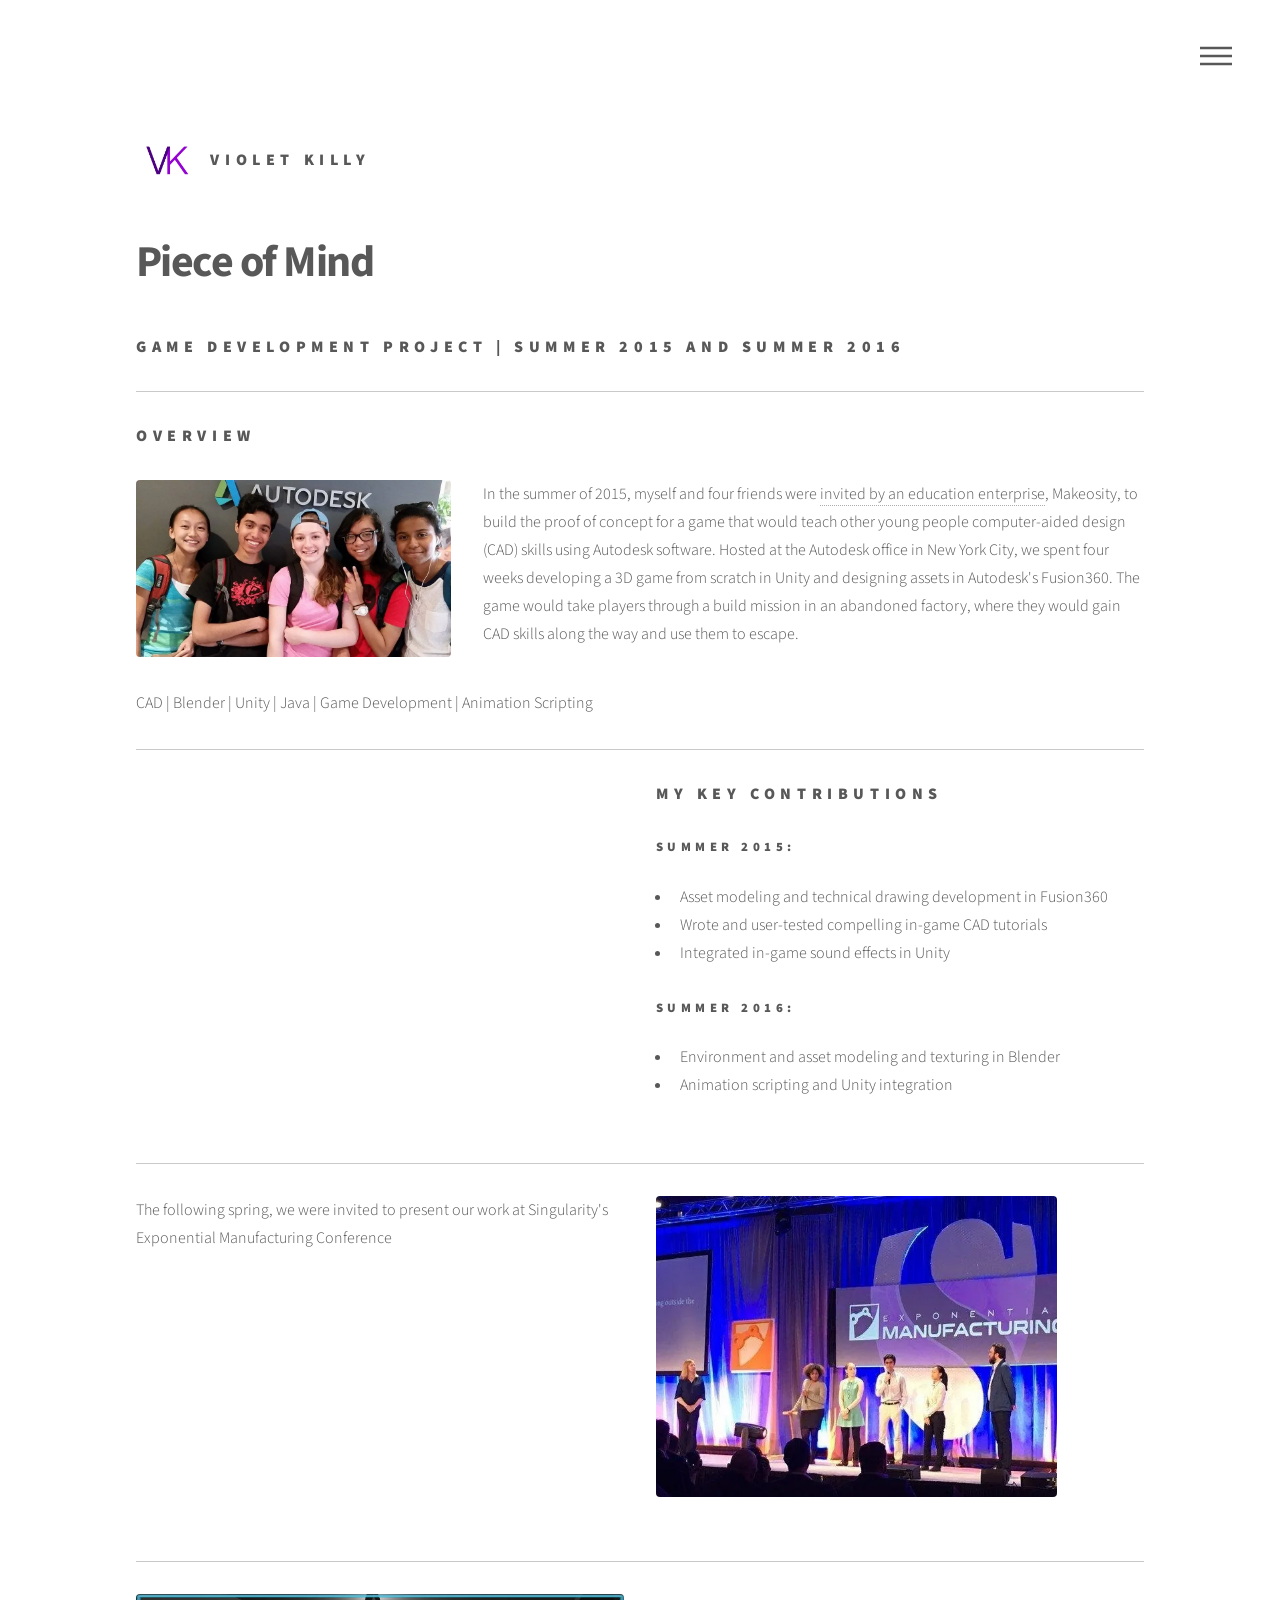
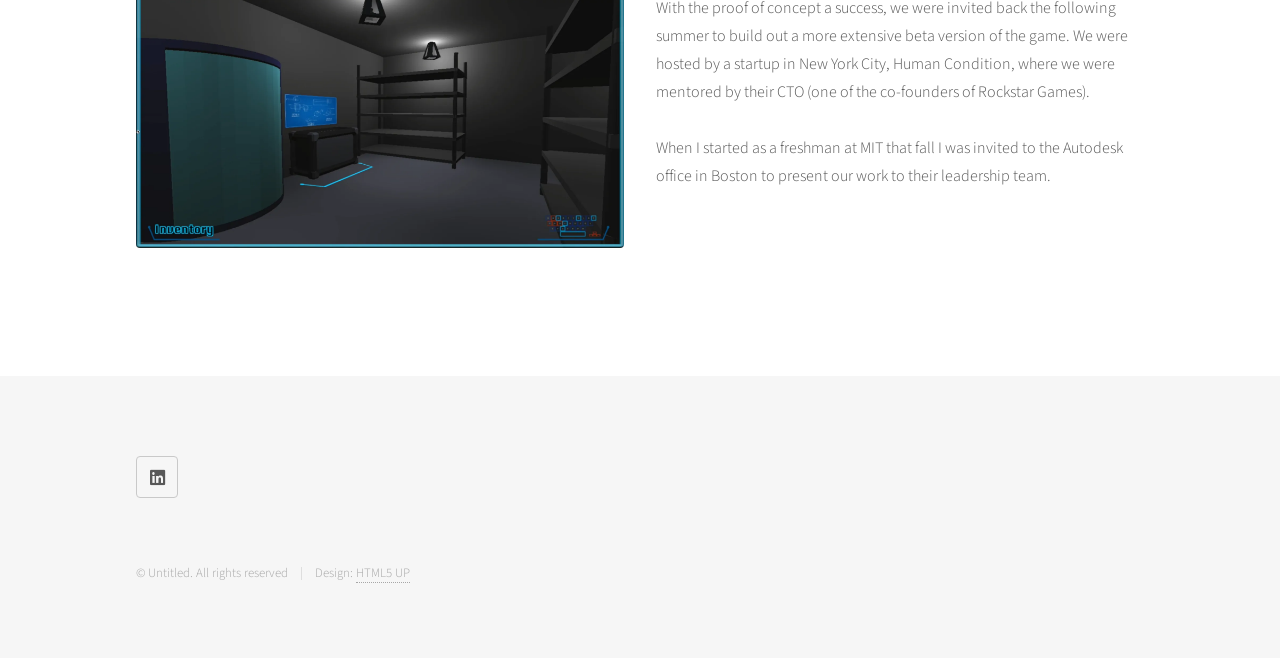
==== commit a6ae6df3: "updated pom" ====
--- a/pom.html
+++ b/pom.html
@@ -62,7 +62,7 @@
 									</div>
 									
 								</div>
-								
+								<p>CAD | Blender | Unity | Java | Game Development | Animation Scripting</p>
 								<hr />	
 								<div class="row">
 									<div class="col-6">
